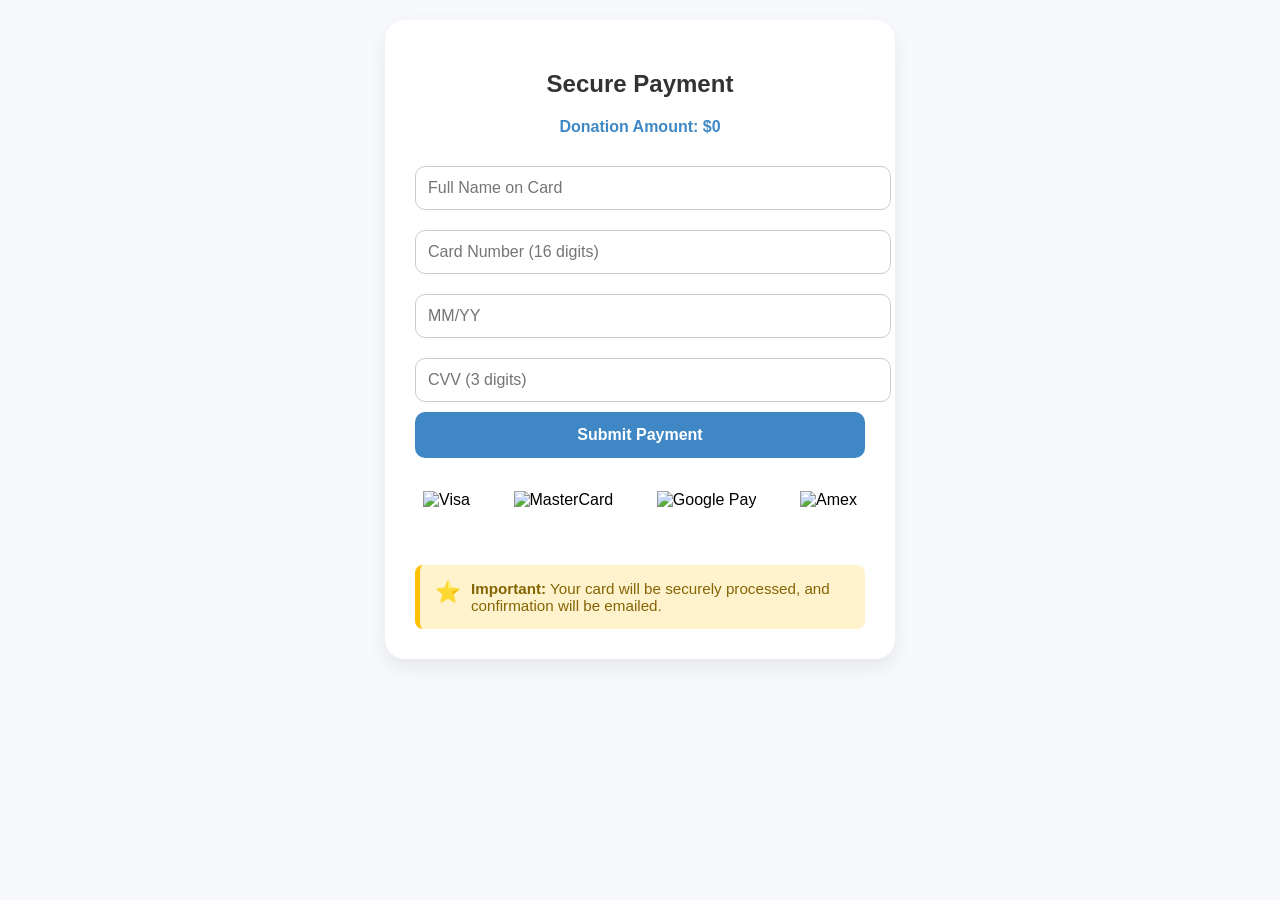
==== payment.html @ 65143b5a "Add files via upload" ====
<!DOCTYPE html>
<html lang="en">
<head>
  <meta charset="UTF-8" />
  <meta name="viewport" content="width=device-width, initial-scale=1.0"/>
  <title>Secure Payment</title>
  <style>
    body {
      font-family: 'Segoe UI', sans-serif;
      background: #f8f9fc;
      margin: 0;
      padding: 20px;
    }

    .payment-wrapper {
      max-width: 450px;
      margin: auto;
      background: #fff;
      border-radius: 20px;
      box-shadow: 0 8px 20px rgba(0, 0, 0, 0.08);
      padding: 30px;
    }

    h2 {
      text-align: center;
      color: #333;
      font-size: 24px;
    }

    .donation-amount {
      text-align: center;
      font-weight: 600;
      color: #3f88c5;
      margin-bottom: 20px;
    }

    .confirmation-message {
      text-align: center;
      font-size: 1.1rem;
      color: green;
      font-weight: 600;
      margin-top: 20px;
      display: none;
    }

    .input-group input {
      width: 100%;
      padding: 12px;
      margin: 10px 0;
      border-radius: 10px;
      border: 1px solid #ccc;
      font-size: 1rem;
    }

    .submit-btn {
      background: #3f88c5;
      color: white;
      font-weight: bold;
      padding: 14px;
      border: none;
      border-radius: 10px;
      width: 100%;
      cursor: pointer;
      font-size: 1rem;
      transition: 0.3s;
    }

    .submit-btn:hover {
      background: #326ea3;
    }

    .payment-icons {
      display: flex;
      justify-content: space-between;
      align-items: center;
      margin-top: 25px;
      flex-wrap: wrap;
      cursor: pointer;
    }

    .payment-icons img {
      height: 36px;
      margin: 8px;
    }

    .important-note {
      margin-top: 30px;
      background: #fff3cd;
      padding: 15px;
      border-left: 5px solid #ffc107;
      border-radius: 8px;
      font-size: 0.95rem;
      color: #856404;
      display: flex;
      gap: 10px;
      align-items: flex-start;
    }

    .important-note .star {
      font-size: 1.3rem;
      color: #ffc107;
    }

    @media (max-width: 500px) {
      .payment-wrapper {
        padding: 20px;
      }
    }
  </style>
</head>
<body>
  <div class="payment-wrapper">
    <h2>Secure Payment</h2>
    <div class="donation-amount">
      Donation Amount: <span id="donationDisplay">$0</span>
    </div>

    <div class="input-group">
      <input type="text" id="name" placeholder="Full Name on Card" required />
      <input type="text" id="cardNumber" maxlength="16" placeholder="Card Number (16 digits)" required />
      <input type="text" id="expiry" maxlength="5" placeholder="MM/YY" required />
      <input type="text" id="cvv" maxlength="3" placeholder="CVV (3 digits)" required />
    </div>

    <button class="submit-btn" onclick="validateForm()">Submit Payment</button>

    <div class="payment-icons">
      <img src="https://img.icons8.com/fluency/48/000000/visa.png" alt="Visa" />
      <img src="https://img.icons8.com/fluency/48/000000/mastercard.png" alt="MasterCard" />
      <img src="https://img.icons8.com/color/48/google-pay.png" alt="Google Pay" />
      <img src="https://img.icons8.com/color/48/amex.png" alt="Amex" />
    </div>

    <div class="important-note">
      <div class="star">⭐</div>
      <div><strong>Important:</strong> Your card will be securely processed, and confirmation will be emailed.</div>
    </div>

    <!-- Display confirmation here -->
    <div class="confirmation-message" id="confirmationMessage"></div>
  </div>

  <script>
    const params = new URLSearchParams(window.location.search);
    const amount = params.get('amount') || '0';
    document.getElementById('donationDisplay').textContent = `$${amount}`;

    function validateForm() {
      const name = document.getElementById("name").value.trim();
      const cardNumber = document.getElementById("cardNumber").value.trim();
      const expiry = document.getElementById("expiry").value.trim();
      const cvv = document.getElementById("cvv").value.trim();
      const confirmationDiv = document.getElementById("confirmationMessage");

      const cardRegex = /^\d{16}$/;
      const expiryRegex = /^(0[1-9]|1[0-2])\/\d{2}$/;
      const cvvRegex = /^\d{3}$/;

      if (name === "" || !cardRegex.test(cardNumber) || !expiryRegex.test(expiry) || !cvvRegex.test(cvv)) {
        alert("Please enter valid details:\n- 16-digit Card Number\n- Expiry in MM/YY\n- 3-digit CVV");
        return;
      }

      alert("Thank you! Payment successful.");

      // Show confirmation message
      confirmationDiv.textContent = `✅ You donated: $${amount}`;
      confirmationDiv.style.display = "block";
    }
  </script>
</body>
</html>
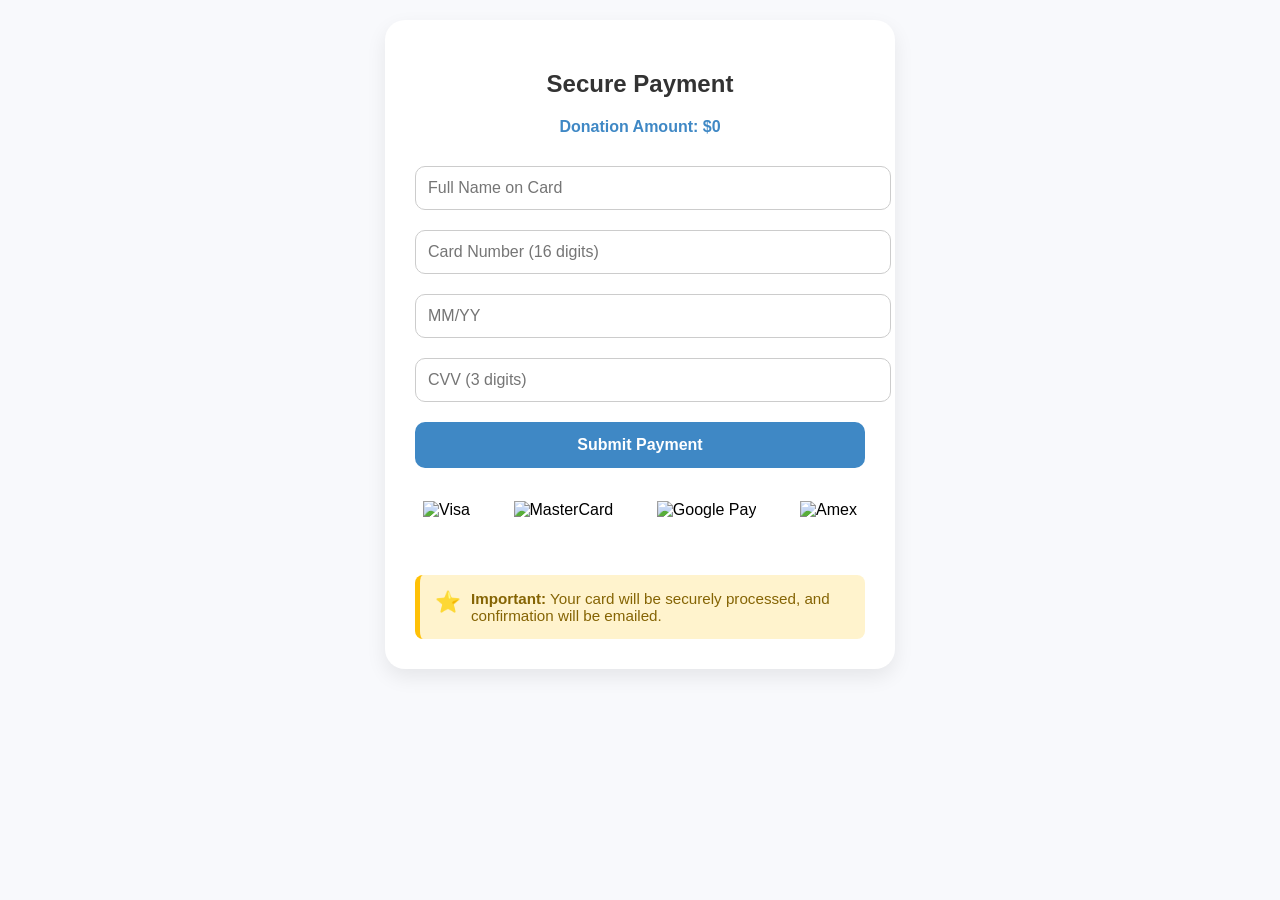
==== commit f717f710: "Add files via upload" ====
--- a/payment.html
+++ b/payment.html
@@ -3,7 +3,7 @@
 <head>
   <meta charset="UTF-8" />
   <meta name="viewport" content="width=device-width, initial-scale=1.0"/>
-  <title>Secure Payment</title>
+  <title>Donation Receipt</title>
   <style>
     body {
       font-family: 'Segoe UI', sans-serif;
@@ -34,15 +34,6 @@
       margin-bottom: 20px;
     }
 
-    .confirmation-message {
-      text-align: center;
-      font-size: 1.1rem;
-      color: green;
-      font-weight: 600;
-      margin-top: 20px;
-      display: none;
-    }
-
     .input-group input {
       width: 100%;
       padding: 12px;
@@ -52,7 +43,7 @@
       font-size: 1rem;
     }
 
-    .submit-btn {
+    .submit-btn, .download-btn {
       background: #3f88c5;
       color: white;
       font-weight: bold;
@@ -63,10 +54,11 @@
       cursor: pointer;
       font-size: 1rem;
       transition: 0.3s;
-    }
-
-    .submit-btn:hover {
-      background: #326ea3;
+      margin-top: 10px;
+    }
+
+    .submit-btn:hover, .download-btn:hover {
+      background: #24435e;
     }
 
     .payment-icons {
@@ -101,9 +93,58 @@
       color: #ffc107;
     }
 
+    .receipt {
+      margin-top: 30px;
+      border: 2px dashed #3f88c5;
+      border-radius: 12px;
+      padding: 20px;
+      display: none;
+      background: #eef6ff;
+    }
+
+    .receipt h3 {
+      text-align: center;
+      color: #3f88c5;
+      margin-bottom: 15px;
+    }
+
+    .receipt p {
+      margin: 6px 0;
+      font-size: 0.95rem;
+    }
+
+    .brand-header {
+      text-align: center;
+      font-size: 1.1rem;
+      font-weight: bold;
+      color: #df1b25;
+      margin-bottom: 10px;
+    }
+
+    @media print {
+      body * {
+        visibility: hidden;
+      }
+      .receipt, .receipt * {
+        visibility: visible;
+      }
+      .receipt {
+        position: absolute;
+        top: 0;
+        left: 0;
+        width: 100%;
+        margin: 0;
+        padding: 20px;
+      }
+    }
+
     @media (max-width: 500px) {
       .payment-wrapper {
         padding: 20px;
+      }
+
+      .receipt {
+        font-size: 0.9rem;
       }
     }
   </style>
@@ -117,7 +158,7 @@
 
     <div class="input-group">
       <input type="text" id="name" placeholder="Full Name on Card" required />
-      <input type="text" id="cardNumber" maxlength="16" placeholder="Card Number (16 digits)" required />
+      <input type="text" id="cardNumber" maxlength="19" placeholder="Card Number (16 digits)" required />
       <input type="text" id="expiry" maxlength="5" placeholder="MM/YY" required />
       <input type="text" id="cvv" maxlength="3" placeholder="CVV (3 digits)" required />
     </div>
@@ -136,21 +177,37 @@
       <div><strong>Important:</strong> Your card will be securely processed, and confirmation will be emailed.</div>
     </div>
 
-    <!-- Display confirmation here -->
-    <div class="confirmation-message" id="confirmationMessage"></div>
-  </div>
+    <!-- Receipt Section -->
+    <!-- <div class="receipt" id="receipt">
+      <h3>🧾 Donation Receipt</h3>
+      <div class="brand-header">Helping Hands of Stackly♥</div>
+      <p><strong>Name:</strong> <span id="rName"></span></p>
+      <p><strong>Amount:</strong> $<span id="rAmount"></span></p>
+      <p><strong>Date:</strong> <span id="rDate"></span></p>
+      <p><strong>Status:</strong> ✅ Paid Successfully</p>
+      <button class="download-btn" onclick="window.print()">📄 Download Receipt</button>
+    </div>
+  </div> -->
 
   <script>
     const params = new URLSearchParams(window.location.search);
     const amount = params.get('amount') || '0';
     document.getElementById('donationDisplay').textContent = `$${amount}`;
 
+    // Format card number input as XXXX XXXX XXXX XXXX
+    document.getElementById("cardNumber").addEventListener("input", function (e) {
+      let value = e.target.value.replace(/\D/g, "").substring(0, 16);
+      e.target.value = value.replace(/(.{4})/g, "$1 ").trim();
+    });
+    document.getElementById("name").addEventListener("input", function (e) {
+      e.target.value = e.target.value.replace(/[^a-zA-Z\s]/g, "");
+    });  
+
     function validateForm() {
       const name = document.getElementById("name").value.trim();
-      const cardNumber = document.getElementById("cardNumber").value.trim();
+      const cardNumber = document.getElementById("cardNumber").value.replace(/\s/g, "");
       const expiry = document.getElementById("expiry").value.trim();
       const cvv = document.getElementById("cvv").value.trim();
-      const confirmationDiv = document.getElementById("confirmationMessage");
 
       const cardRegex = /^\d{16}$/;
       const expiryRegex = /^(0[1-9]|1[0-2])\/\d{2}$/;
@@ -163,9 +220,11 @@
 
       alert("Thank you! Payment successful.");
 
-      // Show confirmation message
-      confirmationDiv.textContent = `✅ You donated: $${amount}`;
-      confirmationDiv.style.display = "block";
+      document.getElementById("rName").textContent = name;
+      document.getElementById("rAmount").textContent = amount;
+      document.getElementById("rDate").textContent = new Date().toLocaleString();
+      document.getElementById("receipt").style.display = "block";
+      document.getElementById("receipt").scrollIntoView({ behavior: "smooth" });
     }
   </script>
 </body>
